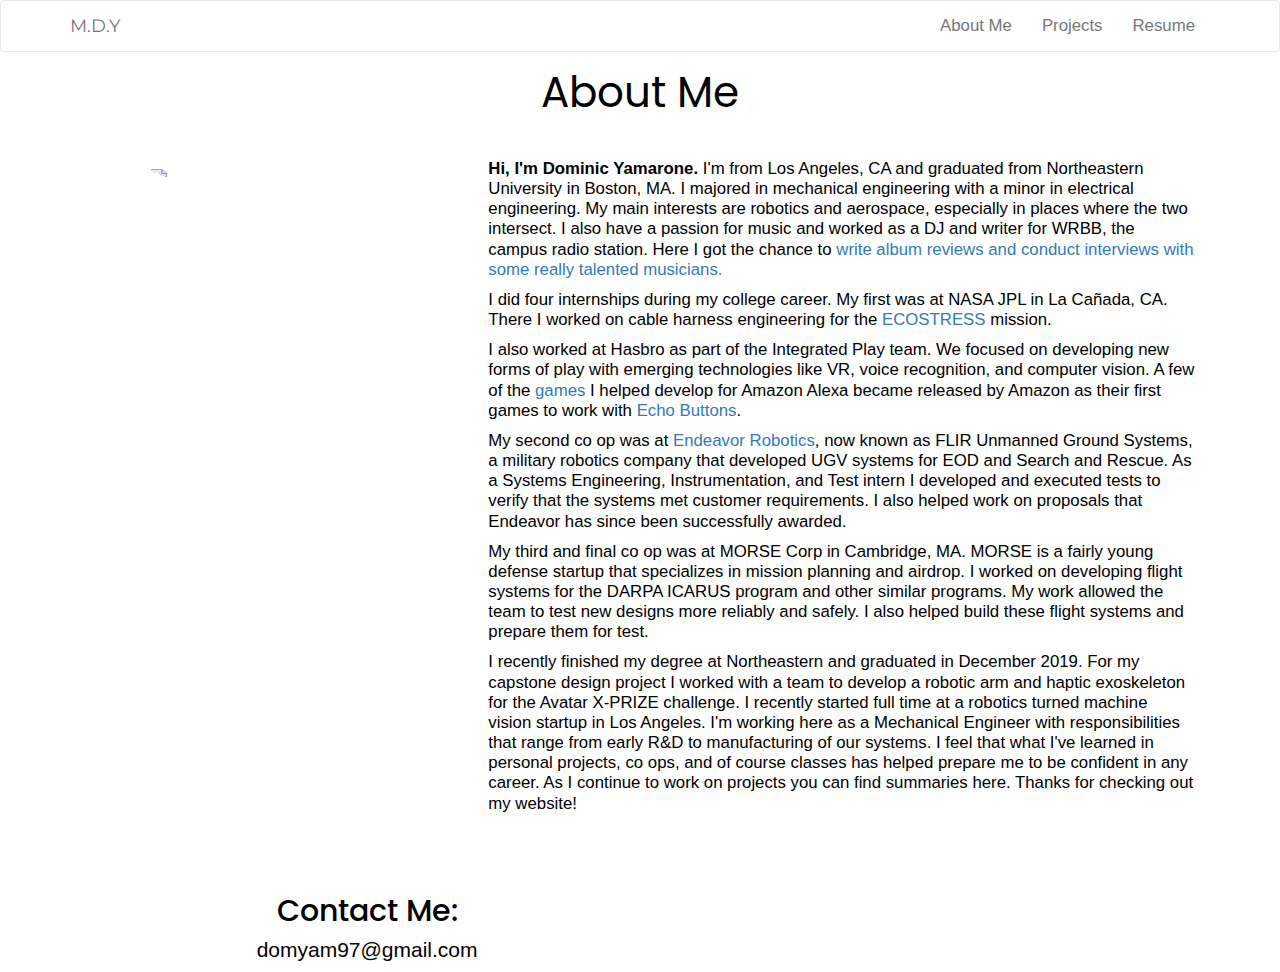
==== about.html @ 54358363 "added google analytics" ====
﻿<!DOCTYPE html>
<html lang="en">
<head>
    <title>DomYam: About Me</title>
    <meta charset="utf-8">
    <meta name="viewport" content="width=device-width, initial-scale=1">

    <script src="https://platform.linkedin.com/badges/js/profile.js" async defer type="text/javascript"></script>

    <link rel="shortcut icon" type="image/png" href="img/icon.png" />
    <link rel="stylesheet" href="https://maxcdn.bootstrapcdn.com/bootstrap/3.3.7/css/bootstrap.min.css">

    <script type="text/javascript" src="https://platform.linkedin.com/badges/js/profile.js" async defer></script>
    <script src="https://ajax.googleapis.com/ajax/libs/jquery/1.12.4/jquery.min.js"></script>
    <script src="https://maxcdn.bootstrapcdn.com/bootstrap/3.3.7/js/bootstrap.min.js"></script>
    <link href="https://fonts.googleapis.com/css?family=Montserrat|Poppins:400,500|Roboto:300,400,500" rel="stylesheet">
    <link rel="stylesheet" href="mdy.css" type="text/css">
</head>
<!-- Google tag (gtag.js) -->
<script async src="https://www.googletagmanager.com/gtag/js?id=G-N19SWR7QVH"></script>
<script>
  window.dataLayer = window.dataLayer || [];
  function gtag(){dataLayer.push(arguments);}
  gtag('js', new Date());

  gtag('config', 'G-N19SWR7QVH');
</script>

<nav class="navbar navbar-default">
    <div class="container">
        <div class="navbar-header">
            <button type="button" class="navbar-toggle" data-toggle="collapse" data-target="#myNavbar">
                <span class="icon-bar"></span>
                <span class="icon-bar"></span>
                <span class="icon-bar"></span>
            </button>
            <a class="navbar-brand" href="index.html" style="font-family:Montserrat;">M.D.Y</a>
        </div>
        <div class="collapse navbar-collapse" id="myNavbar">
            <ul class="nav navbar-nav navbar-right">
                <li><a href="#">About Me</a></li>
                <li><a href="index.html#projects">Projects</a></li>
                <li><a href="resume.pdf">Resume</a></li>
            </ul>
        </div>
    </div>
</nav>

<body class="bg-1">
    <div class="container-fluid text-center">
        <h2 class="poppins" style="font-size:3em;">About Me</h2>
    </div>
    <div class="container-fluid text-center">
        <div class="row">
            <div class="col-sm-3 col-sm-offset-1">
                <img class="img-circle img-responsive" src="img/headshot.jpg" style="padding-top:20px; max-width:90%;"/>
            </div>
            <div class="container-fluid col-sm-8" style="text-align:left;">
                <p>
                    <b>Hi, I'm Dominic Yamarone. </b> I'm from Los Angeles, CA and graduated from Northeastern University in Boston, MA. I majored in mechanical
                    engineering with a minor in electrical engineering. My main interests are robotics
                    and aerospace, especially in places where the two intersect. I also have a passion for music and worked as a DJ and writer
		    for WRBB, the campus radio station. Here I got the chance to <a href="http://wrbbradio.org/author/dominic-yamarone/">write album reviews and conduct interviews with some really talented musicians.</a> 
                </p>
                <p>
                    I did four  internships during my college career. My first was at NASA JPL in La Ca&#241;ada, CA. There I
                    worked on cable harness engineering for the <a href="https://www.nasa.gov/mission_pages/ecostress">ECOSTRESS</a> mission.
                </p>
                <p>
                    I also worked at
                    Hasbro as part of the Integrated Play team. We focused on developing new forms of play with emerging technologies like VR, voice recognition,
                    and computer vision. A few of the <a href="https://techcrunch.com/2017/12/19/amazons-echo-buttons-get-their-own-version-of-trivial-pursuit/">games</a> I helped develop for Amazon Alexa became released by Amazon as their first games to work with <a href="https://www.youtube.com/watch?v=tfVTTG5cedQ">Echo Buttons</a>.
                </p>

                <p>
                    My second co op was at <a href="https://www.flir.com/uis/ugs"> Endeavor Robotics</a>, now known as FLIR Unmanned Ground Systems, a military robotics company that developed UGV systems for EOD and Search and Rescue. As
                    a Systems Engineering, Instrumentation, and Test intern I developed and executed tests to verify that the systems met customer requirements.
                    I also helped work on proposals that Endeavor has since been successfully awarded.
                </p>
                
                <p>
                    My third and final co op was at MORSE Corp in Cambridge, MA. MORSE is a fairly young defense startup that specializes in
                    mission planning and airdrop. I worked on developing flight systems for the DARPA ICARUS program and other similar programs.
                    My work allowed the team to test new designs more reliably and safely. I also helped build these flight systems and prepare them for test.
                </p>
                
                <p>
                    I recently finished my degree at Northeastern and graduated in December 2019. For my capstone design project I worked with a team to develop a robotic arm and haptic exoskeleton for the Avatar X-PRIZE challenge. I recently started full time
		    at a robotics turned machine vision startup in Los Angeles. I'm working here as a Mechanical Engineer with responsibilities that range from early R&D to manufacturing of our systems. 
                    I feel that what I've learned in personal projects, co ops, and of course classes has helped prepare me to be confident in any career. As I continue to work on projects you can find summaries here.
                    Thanks for checking out my website!
                </p>
            </div>
        </div>
    </div>
    <div class="row">
        <div class="col-sm-5 col-sm-offset-1 text-center poppins">
            <h2>Contact Me:</h2>
            <p></p>
            <p>domyam97@gmail.com</p>
        </div>
        <div class="badge-base LI-profile-badge" data-locale="en_US" data-size="medium" data-theme="light" data-type="HORIZONTAL" data-vanity="dominic-yamarone-505b64128" data-version="v1">
            <a class="badge-base__link LI-simple-link" href="https://www.linkedin.com/in/dominic-yamarone-505b64128?trk=profile-badge">
            </a>
        </div>              
    </div>
</body>
</footer>

</footer
</html>
---- mdy.css ----
.bg-1 { 
       background-color: #E9E9E9; /* Light Grey */
        color: #000000;
       background: url(img_bk/striped_lens.png) repeat 0 0;
}

h1{
    font: 3em "Montserrat", sans-serif;
    line-height:1.8;
    margin-top:5px;
    margin-bottom:5px;
}

.carousel-caption{
    font: 1em "Poppins", sans-serif;
    text-shadow: .1em .1em #111111;
}

.vcenter {
    display: inline-block;
    vertical-align: middle;
    float: none;
}
.bg-h {
    background-image: url(img_bk/background2.jpg);
    color: #ffffff;
    /* Full height */
    height: 30em;
    position: relative;
    /* Center and scale the image nicely */
    background-position: center;
    background-repeat: no-repeat;
    background-size: cover;
}
.bg-2 { 
       background-color: ##f2f2f2; /* Subdued Blue */
       color = #ffffff;
}
.poppins{
	font: 1.25em "Poppins", sans-serif;
        line-height: 1;
}
.git {
    float: right;
    max-width: 120px;
    padding-right: 50px;
}
.yt {
    float: right;
    max-width: 80px;
    padding-right: 50px;
}
.title {
    font: 3em "Montserrat", sans-serif;
    line-height: 1.8;
    position: absolute;
    top: 50%;
    left: 50%;
    transform: translate(-50%, -50%);
}
.logo {
    font: 3em "Montserrat", sans-serif;
    line-height: 1.8;
}
.ver_cent{
       margin-top: auto;
       margin-bottom: auto;
}
.text_box {
    padding-top: 20px;
    text-align: left;
    border: ridge;
    border-color: #808080; 
    background: #f2f2f2;
    border-radius: 25px;
    margin-bottom: 20px;
}

.heading{
	font-size:1.75em; 
	font-weight:bold;
	margin-bottom: 25px;
}
.container-fluid {
       padding-bottom: 25px;
       padding-left:50px;
       padding-right:50px;
       
}
.navbar{
       margin-bottom: 0px;
       background-color: #ffffff;
}
p {
	font: 1.2em "Roboto Light", sans-serif;
        line-height: 1.2;
        margin-top: 10px;
}
li {
	font: 1.2em "Roboto Light", sans-serif;
}
.text_li {
	    font: 1.2em "Roboto Light", sans-serif;
        line-height: 1.2;
        margin-top: 10px;
}
.carousel-pad {
       padding-top: 0px;
       padding-bottom: 10px;
}
.car-img{
       max-height:500px;
       margin-left: auto;
}
footer{
       padding-top:50px;
}
.bg-4 { 
       background-color: #E9E9E9;
       color: #000000;
}
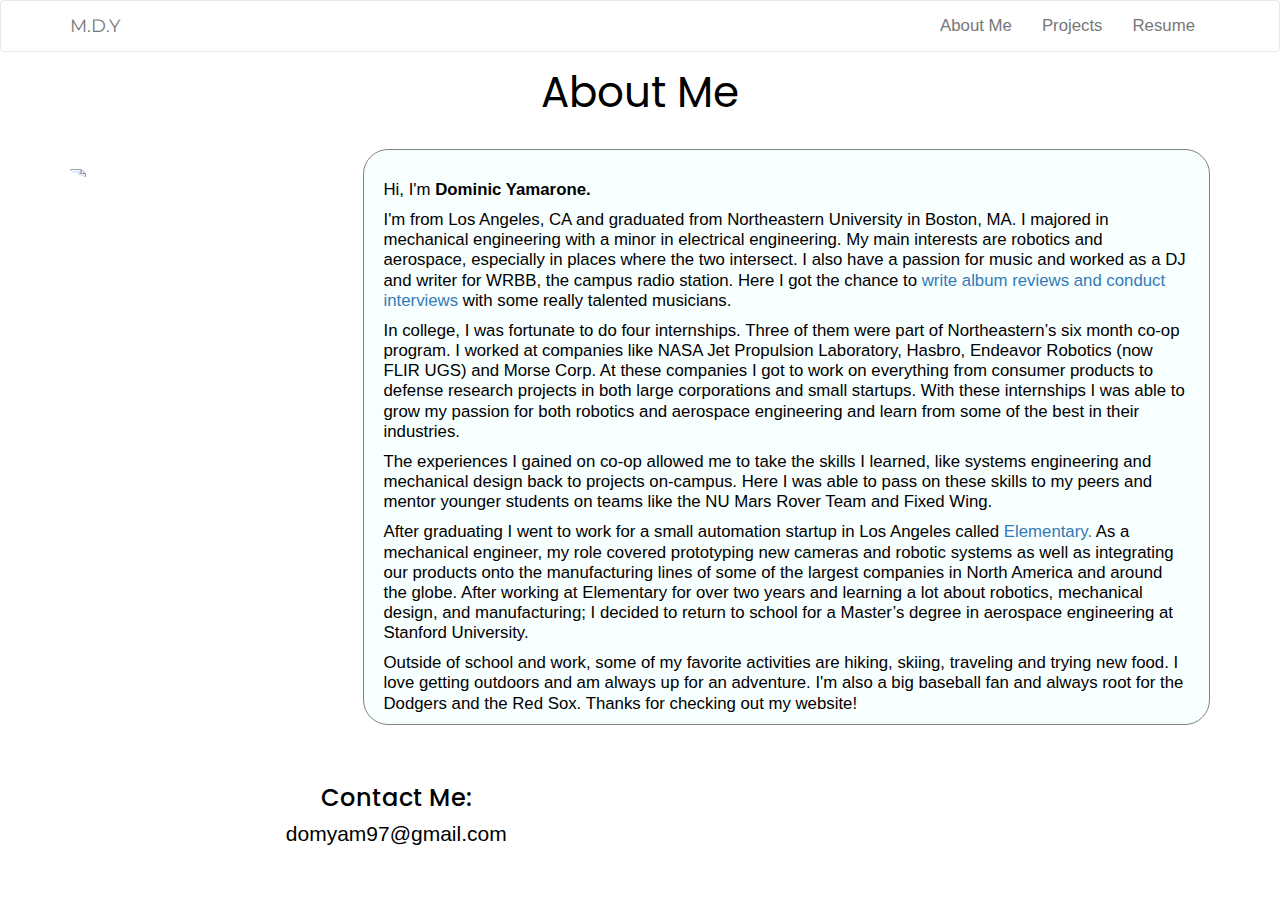
==== commit c8088778: "updating the about page" ====
--- a/about.html
+++ b/about.html
@@ -50,62 +50,52 @@
     <div class="container-fluid text-center">
         <h2 class="poppins" style="font-size:3em;">About Me</h2>
     </div>
-    <div class="container-fluid text-center">
+    <div class="container text-center">
         <div class="row">
-            <div class="col-sm-3 col-sm-offset-1">
-                <img class="img-circle img-responsive" src="img/headshot.jpg" style="padding-top:20px; max-width:90%;"/>
+            <div class="col-sm-3">
+                <img class="img-circle img-responsive" src="img/headshot.jpg" style="padding-top:20px; max-width:100%;"/>
             </div>
-            <div class="container-fluid col-sm-8" style="text-align:left;">
-                <p>
-                    <b>Hi, I'm Dominic Yamarone. </b> I'm from Los Angeles, CA and graduated from Northeastern University in Boston, MA. I majored in mechanical
-                    engineering with a minor in electrical engineering. My main interests are robotics
-                    and aerospace, especially in places where the two intersect. I also have a passion for music and worked as a DJ and writer
-		    for WRBB, the campus radio station. Here I got the chance to <a href="http://wrbbradio.org/author/dominic-yamarone/">write album reviews and conduct interviews with some really talented musicians.</a> 
-                </p>
-                <p>
-                    I did four  internships during my college career. My first was at NASA JPL in La Ca&#241;ada, CA. There I
-                    worked on cable harness engineering for the <a href="https://www.nasa.gov/mission_pages/ecostress">ECOSTRESS</a> mission.
-                </p>
-                <p>
-                    I also worked at
-                    Hasbro as part of the Integrated Play team. We focused on developing new forms of play with emerging technologies like VR, voice recognition,
-                    and computer vision. A few of the <a href="https://techcrunch.com/2017/12/19/amazons-echo-buttons-get-their-own-version-of-trivial-pursuit/">games</a> I helped develop for Amazon Alexa became released by Amazon as their first games to work with <a href="https://www.youtube.com/watch?v=tfVTTG5cedQ">Echo Buttons</a>.
-                </p>
+            <div class="col-sm-9" style=text-align:left;>
+                <div class="text_box" style="padding-left:20px; padding-right:20px; background:#f8ffff; border-width:thin;">
+                    <p>
+                        Hi, I'm <b>Dominic Yamarone.</b> 
+                    </p>
+                    <p>
+                        I'm from Los Angeles, CA and graduated from Northeastern University in Boston, MA. I majored in mechanical engineering with a minor in electrical engineering. My main interests are robotics and aerospace, especially in places where the two intersect. I also have a passion for music and worked as a DJ and writer for WRBB, the campus radio station. Here I got the chance to <a href="https://wrbbradio.org/author/dominic-yamarone/">write album reviews and conduct interviews</a> with some really talented musicians.
+                    </p>
 
-                <p>
-                    My second co op was at <a href="https://www.flir.com/uis/ugs"> Endeavor Robotics</a>, now known as FLIR Unmanned Ground Systems, a military robotics company that developed UGV systems for EOD and Search and Rescue. As
-                    a Systems Engineering, Instrumentation, and Test intern I developed and executed tests to verify that the systems met customer requirements.
-                    I also helped work on proposals that Endeavor has since been successfully awarded.
-                </p>
-                
-                <p>
-                    My third and final co op was at MORSE Corp in Cambridge, MA. MORSE is a fairly young defense startup that specializes in
-                    mission planning and airdrop. I worked on developing flight systems for the DARPA ICARUS program and other similar programs.
-                    My work allowed the team to test new designs more reliably and safely. I also helped build these flight systems and prepare them for test.
-                </p>
-                
-                <p>
-                    I recently finished my degree at Northeastern and graduated in December 2019. For my capstone design project I worked with a team to develop a robotic arm and haptic exoskeleton for the Avatar X-PRIZE challenge. I recently started full time
-		    at a robotics turned machine vision startup in Los Angeles. I'm working here as a Mechanical Engineer with responsibilities that range from early R&D to manufacturing of our systems. 
-                    I feel that what I've learned in personal projects, co ops, and of course classes has helped prepare me to be confident in any career. As I continue to work on projects you can find summaries here.
-                    Thanks for checking out my website!
-                </p>
+                    <p> 
+                        In college, I was fortunate to do four internships. Three of them were part of Northeastern’s six month co-op program. I worked at companies like NASA Jet Propulsion Laboratory, 
+                        Hasbro, Endeavor Robotics (now FLIR UGS) and Morse Corp. At these companies I got to work on everything from consumer products to defense research projects in both large corporations and small startups. With these internships I was able to grow my passion for both robotics and aerospace engineering and learn from some of the best in their industries. 
+                    </p>
+                    <p>
+                        The experiences I gained on co-op allowed me to take the skills I learned, like systems engineering and mechanical design back to projects on-campus. Here I was able to pass on 
+                        these skills to my peers and mentor younger students on teams like the NU Mars Rover Team and Fixed Wing. 
+                    </p>
+                    <p>
+                        After graduating I went to work for a small automation startup in Los Angeles called <a href="https://elementaryml.com">Elementary.</a> As a mechanical engineer, my role covered 
+                        prototyping new cameras and robotic systems as well as integrating our products onto the manufacturing lines of some of the largest companies in North America and around the globe. After working at Elementary for over two years and learning a lot about robotics, mechanical design, and manufacturing; I decided to return to school for a Master’s degree in aerospace engineering at Stanford University. 
+                    </p>
+                    <p>
+                        Outside of school and work, some of my favorite activities are hiking, skiing, traveling and trying new food. I love getting outdoors and am always up for an adventure. I'm also a big baseball fan and always root for the Dodgers and the Red Sox. Thanks for checking out my website! 
+                    </p>
+                </div>
             </div>
         </div>
-    </div>
-    <div class="row">
-        <div class="col-sm-5 col-sm-offset-1 text-center poppins">
-            <h2>Contact Me:</h2>
-            <p></p>
-            <p>domyam97@gmail.com</p>
+        <div class="row" style = "padding-top:20px;">
+            <div class="col-sm-5 col-sm-offset-1 text-center poppins">
+                <h3>Contact Me:</h3>
+                <p></p>
+                <p>domyam97@gmail.com</p>
+            </div>
+            <div class="col-sm-6 text-center poppins">
+                <div class="badge-base LI-profile-badge" data-locale="en_US" data-size="medium" data-theme="light" data-type="HORIZONTAL" data-vanity="dominic-yamarone-505b64128" data-version="v1">
+                    <a class="badge-base__link LI-simple-link" href="https://www.linkedin.com/in/dominic-yamarone-505b64128?trk=profile-badge">
+                    </a>
+                </div>
+            </div>             
         </div>
-        <div class="badge-base LI-profile-badge" data-locale="en_US" data-size="medium" data-theme="light" data-type="HORIZONTAL" data-vanity="dominic-yamarone-505b64128" data-version="v1">
-            <a class="badge-base__link LI-simple-link" href="https://www.linkedin.com/in/dominic-yamarone-505b64128?trk=profile-badge">
-            </a>
-        </div>              
     </div>
 </body>
 </footer>
-
-</footer
 </html>
--- a/mdy.css
+++ b/mdy.css
@@ -69,7 +69,7 @@
 .text_box {
     padding-top: 20px;
     text-align: left;
-    border: ridge;
+    border: solid;
     border-color: #808080; 
     background: #f2f2f2;
     border-radius: 25px;
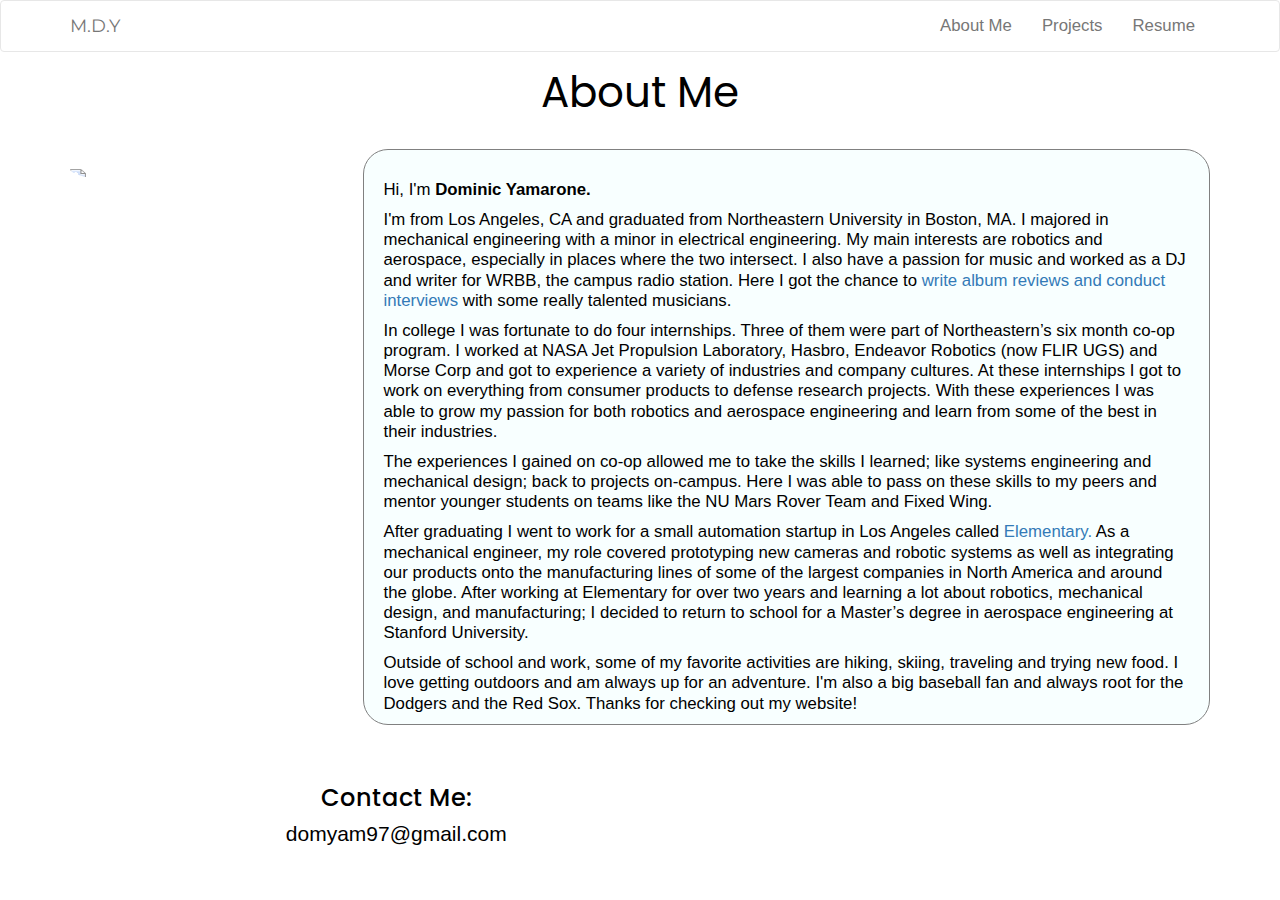
==== commit ef44853f: "fine tuning About page" ====
--- a/about.html
+++ b/about.html
@@ -65,11 +65,10 @@
                     </p>
 
                     <p> 
-                        In college, I was fortunate to do four internships. Three of them were part of Northeastern’s six month co-op program. I worked at companies like NASA Jet Propulsion Laboratory, 
-                        Hasbro, Endeavor Robotics (now FLIR UGS) and Morse Corp. At these companies I got to work on everything from consumer products to defense research projects in both large corporations and small startups. With these internships I was able to grow my passion for both robotics and aerospace engineering and learn from some of the best in their industries. 
+                        In college I was fortunate to do four internships. Three of them were part of Northeastern’s six month co-op program. I worked at NASA Jet Propulsion Laboratory, Hasbro, Endeavor Robotics (now FLIR UGS) and Morse Corp and got to experience a variety of industries and company cultures. At these internships I got to work on everything from consumer products to defense research projects. With these experiences I was able to grow my passion for both robotics and aerospace engineering and learn from some of the best in their industries. 
                     </p>
                     <p>
-                        The experiences I gained on co-op allowed me to take the skills I learned, like systems engineering and mechanical design back to projects on-campus. Here I was able to pass on 
+                        The experiences I gained on co-op allowed me to take the skills I learned; like systems engineering and mechanical design; back to projects on-campus. Here I was able to pass on 
                         these skills to my peers and mentor younger students on teams like the NU Mars Rover Team and Fixed Wing. 
                     </p>
                     <p>
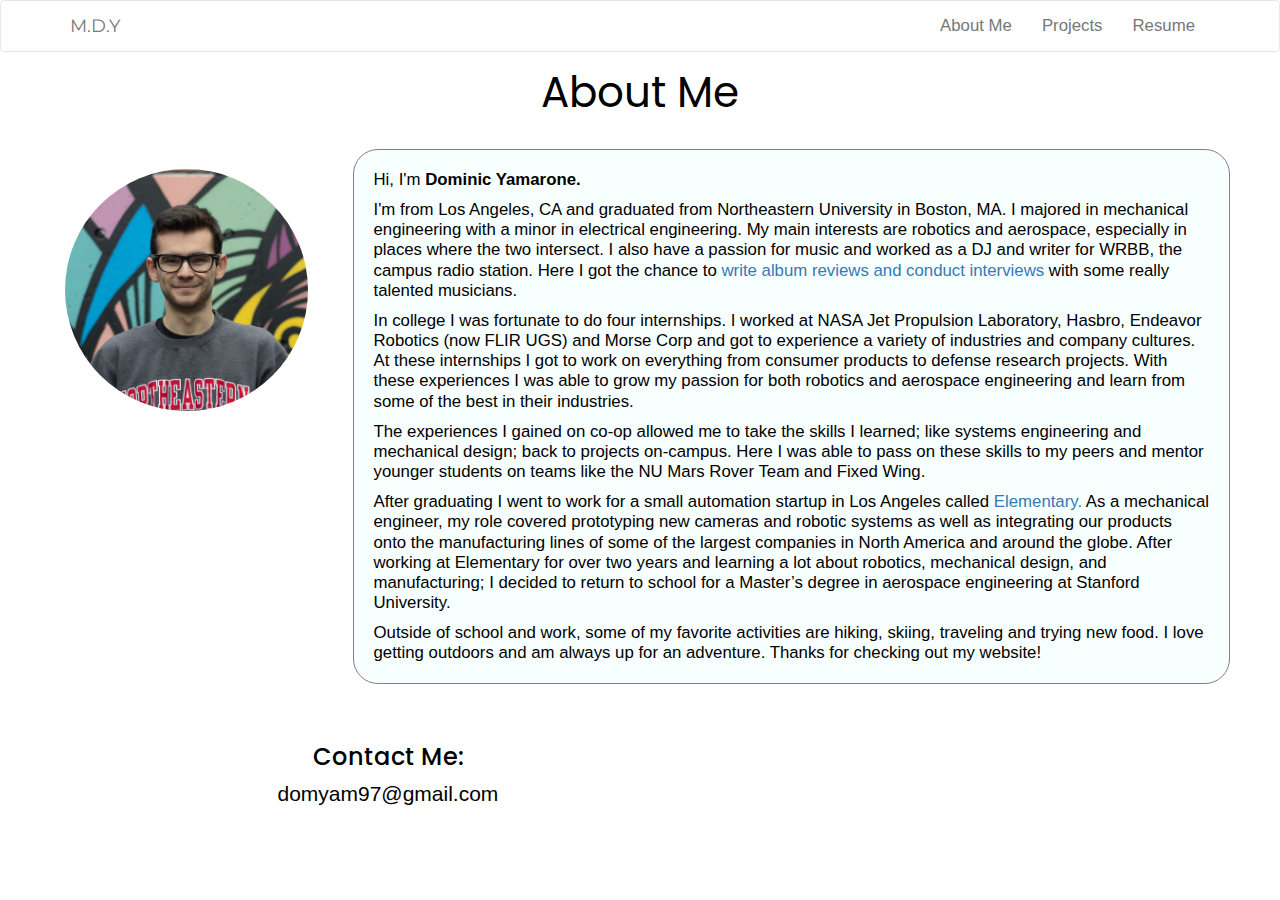
==== commit 7c57e8c3: "resized headshot for faster loading" ====
--- a/about.html
+++ b/about.html
@@ -1,6 +1,16 @@
 ﻿<!DOCTYPE html>
 <html lang="en">
 <head>
+    <!-- Google tag (gtag.js) -->
+    <script async src="https://www.googletagmanager.com/gtag/js?id=G-N19SWR7QVH"></script>
+    <script>
+      window.dataLayer = window.dataLayer || [];
+      function gtag(){dataLayer.push(arguments);}
+      gtag('js', new Date());
+
+      gtag('config', 'G-N19SWR7QVH');
+    </script>
+        
     <title>DomYam: About Me</title>
     <meta charset="utf-8">
     <meta name="viewport" content="width=device-width, initial-scale=1">
@@ -16,15 +26,6 @@
     <link href="https://fonts.googleapis.com/css?family=Montserrat|Poppins:400,500|Roboto:300,400,500" rel="stylesheet">
     <link rel="stylesheet" href="mdy.css" type="text/css">
 </head>
-<!-- Google tag (gtag.js) -->
-<script async src="https://www.googletagmanager.com/gtag/js?id=G-N19SWR7QVH"></script>
-<script>
-  window.dataLayer = window.dataLayer || [];
-  function gtag(){dataLayer.push(arguments);}
-  gtag('js', new Date());
-
-  gtag('config', 'G-N19SWR7QVH');
-</script>
 
 <nav class="navbar navbar-default">
     <div class="container">
@@ -50,33 +51,31 @@
     <div class="container-fluid text-center">
         <h2 class="poppins" style="font-size:3em;">About Me</h2>
     </div>
-    <div class="container text-center">
+    <div class="container-fluid text-center">
         <div class="row">
-            <div class="col-sm-3">
-                <img class="img-circle img-responsive" src="img/headshot.jpg" style="padding-top:20px; max-width:100%;"/>
+            <div class="col-lg-3">
+                <img class="img-circle img-responsive" src="img/headshotB.jpg" style="padding:20px 15px; width: 100%; max-width:400px; display:inline;"/>
             </div>
-            <div class="col-sm-9" style=text-align:left;>
-                <div class="text_box" style="padding-left:20px; padding-right:20px; background:#f8ffff; border-width:thin;">
-                    <p>
+            <div class="col-lg-9" style="text-align:left; max-width: 1000px;">
+                <div class="text_box" style="padding:10px 20px; background:#f8ffff; border-width:thin;">
+                    <p class ="block_text">
                         Hi, I'm <b>Dominic Yamarone.</b> 
                     </p>
-                    <p>
+                    <p class ="block_text">
                         I'm from Los Angeles, CA and graduated from Northeastern University in Boston, MA. I majored in mechanical engineering with a minor in electrical engineering. My main interests are robotics and aerospace, especially in places where the two intersect. I also have a passion for music and worked as a DJ and writer for WRBB, the campus radio station. Here I got the chance to <a href="https://wrbbradio.org/author/dominic-yamarone/">write album reviews and conduct interviews</a> with some really talented musicians.
                     </p>
 
-                    <p> 
-                        In college I was fortunate to do four internships. Three of them were part of Northeastern’s six month co-op program. I worked at NASA Jet Propulsion Laboratory, Hasbro, Endeavor Robotics (now FLIR UGS) and Morse Corp and got to experience a variety of industries and company cultures. At these internships I got to work on everything from consumer products to defense research projects. With these experiences I was able to grow my passion for both robotics and aerospace engineering and learn from some of the best in their industries. 
+                    <p class ="block_text"> 
+                        In college I was fortunate to do four internships. I worked at NASA Jet Propulsion Laboratory, Hasbro, Endeavor Robotics (now FLIR UGS) and Morse Corp and got to experience a variety of industries and company cultures. At these internships I got to work on everything from consumer products to defense research projects. With these experiences I was able to grow my passion for both robotics and aerospace engineering and learn from some of the best in their industries. 
                     </p>
-                    <p>
-                        The experiences I gained on co-op allowed me to take the skills I learned; like systems engineering and mechanical design; back to projects on-campus. Here I was able to pass on 
-                        these skills to my peers and mentor younger students on teams like the NU Mars Rover Team and Fixed Wing. 
+                    <p class ="block_text">
+                        The experiences I gained on co-op allowed me to take the skills I learned; like systems engineering and mechanical design; back to projects on-campus. Here I was able to pass on these skills to my peers and mentor younger students on teams like the NU Mars Rover Team and Fixed Wing. 
                     </p>
-                    <p>
-                        After graduating I went to work for a small automation startup in Los Angeles called <a href="https://elementaryml.com">Elementary.</a> As a mechanical engineer, my role covered 
-                        prototyping new cameras and robotic systems as well as integrating our products onto the manufacturing lines of some of the largest companies in North America and around the globe. After working at Elementary for over two years and learning a lot about robotics, mechanical design, and manufacturing; I decided to return to school for a Master’s degree in aerospace engineering at Stanford University. 
+                    <p class ="block_text">
+                        After graduating I went to work for a small automation startup in Los Angeles called <a href="https://elementaryml.com">Elementary.</a> As a mechanical engineer, my role covered prototyping new cameras and robotic systems as well as integrating our products onto the manufacturing lines of some of the largest companies in North America and around the globe. After working at Elementary for over two years and learning a lot about robotics, mechanical design, and manufacturing; I decided to return to school for a Master’s degree in aerospace engineering at Stanford University. 
                     </p>
-                    <p>
-                        Outside of school and work, some of my favorite activities are hiking, skiing, traveling and trying new food. I love getting outdoors and am always up for an adventure. I'm also a big baseball fan and always root for the Dodgers and the Red Sox. Thanks for checking out my website! 
+                    <p class ="block_text">
+                        Outside of school and work, some of my favorite activities are hiking, skiing, traveling and trying new food. I love getting outdoors and am always up for an adventure. Thanks for checking out my website! 
                     </p>
                 </div>
             </div>
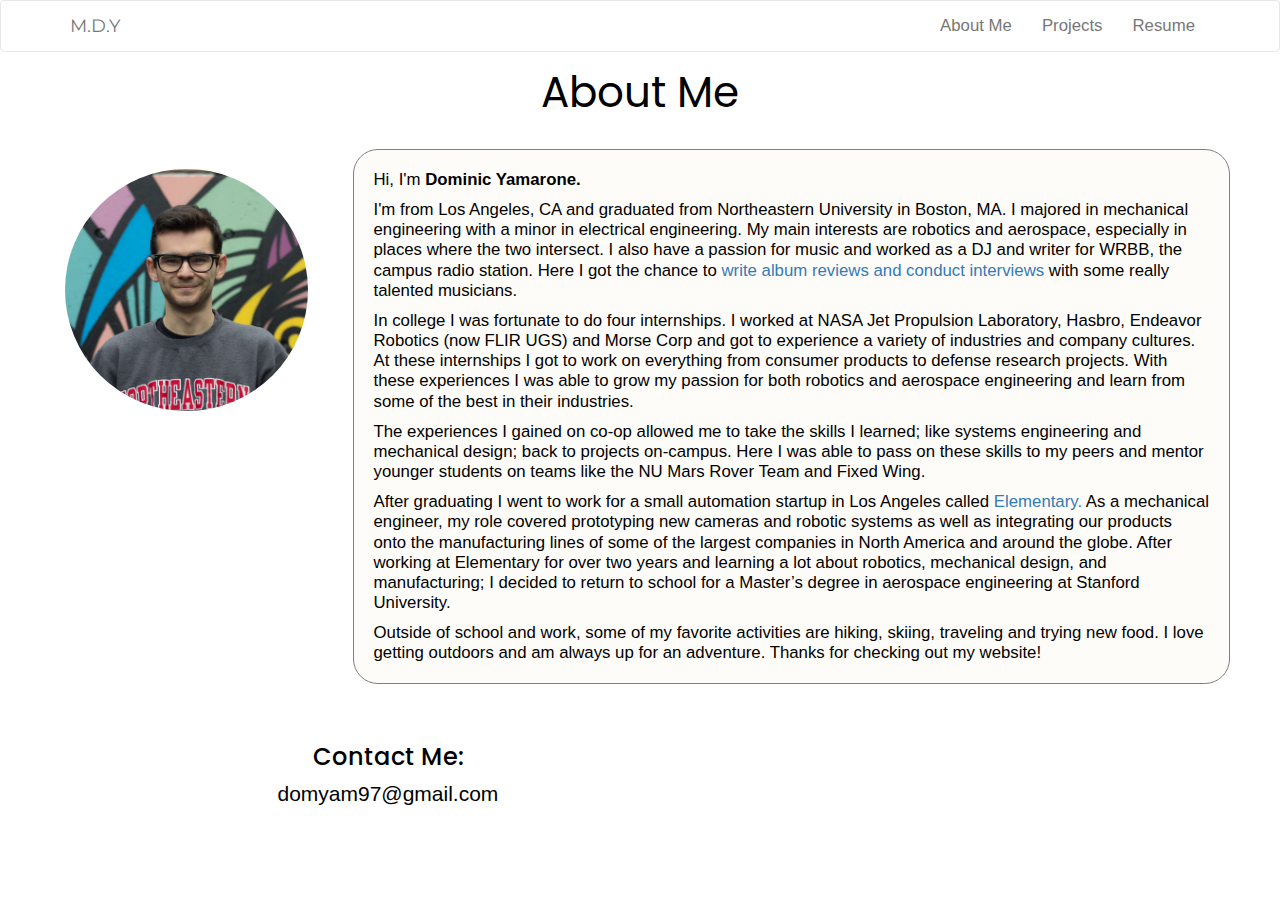
==== commit 8f514de2: "changed text bg color" ====
--- a/about.html
+++ b/about.html
@@ -57,7 +57,7 @@
                 <img class="img-circle img-responsive" src="img/headshotB.jpg" style="padding:20px 15px; width: 100%; max-width:400px; display:inline;"/>
             </div>
             <div class="col-lg-9" style="text-align:left; max-width: 1000px;">
-                <div class="text_box" style="padding:10px 20px; background:#f8ffff; border-width:thin;">
+                <div class="text_box" style="padding:10px 20px; background:#fefcf8; border-width:thin;">
                     <p class ="block_text">
                         Hi, I'm <b>Dominic Yamarone.</b> 
                     </p>
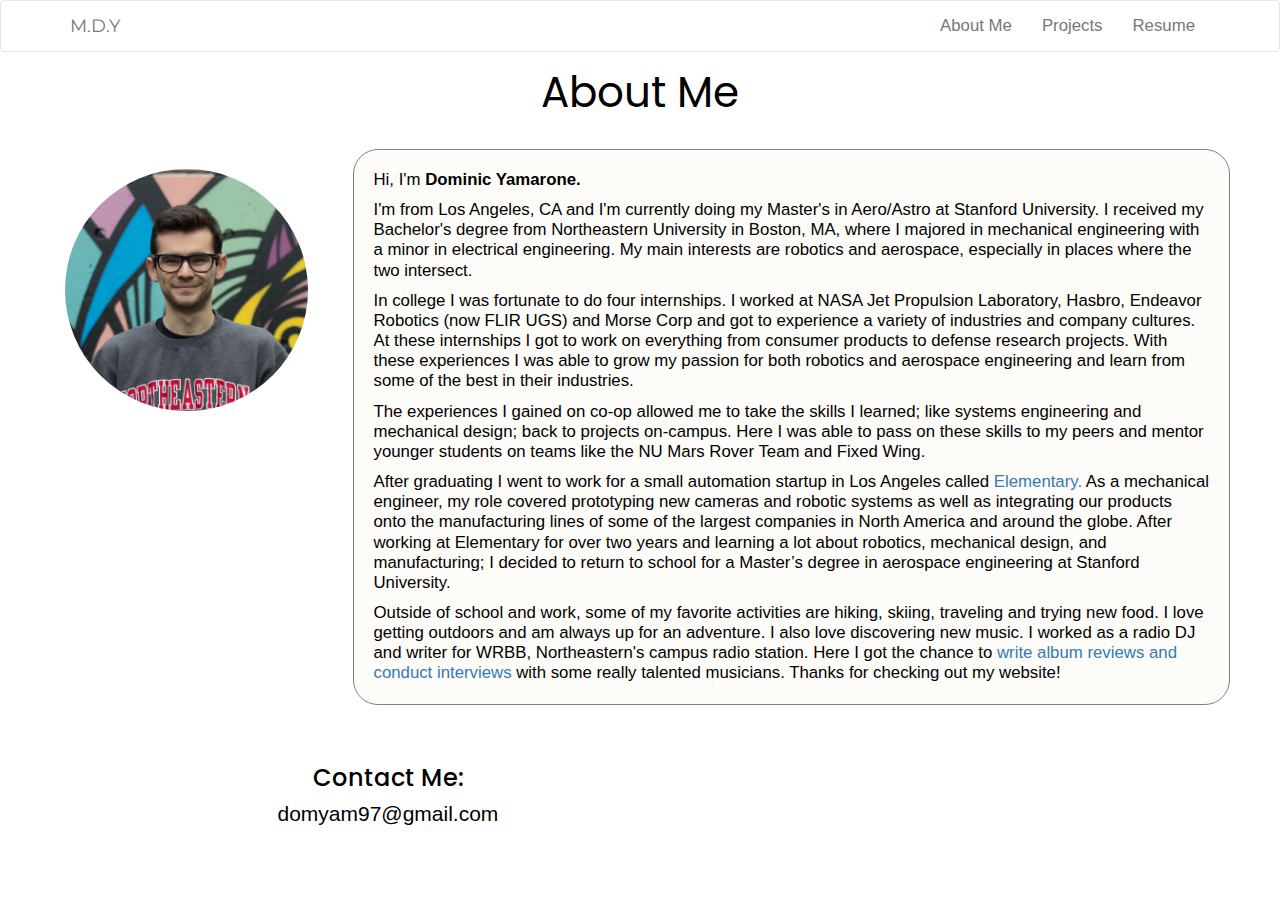
==== commit 4aaf63c4: "Merge pull request #2 from domyam97/update_2022" ====
--- a/about.html
+++ b/about.html
@@ -62,7 +62,7 @@
                         Hi, I'm <b>Dominic Yamarone.</b> 
                     </p>
                     <p class ="block_text">
-                        I'm from Los Angeles, CA and graduated from Northeastern University in Boston, MA. I majored in mechanical engineering with a minor in electrical engineering. My main interests are robotics and aerospace, especially in places where the two intersect. I also have a passion for music and worked as a DJ and writer for WRBB, the campus radio station. Here I got the chance to <a href="https://wrbbradio.org/author/dominic-yamarone/">write album reviews and conduct interviews</a> with some really talented musicians.
+                        I'm from Los Angeles, CA and I'm currently doing my Master's in Aero/Astro at Stanford University. I received my Bachelor's degree from Northeastern University in Boston, MA, where I majored in mechanical engineering with a minor in electrical engineering. My main interests are robotics and aerospace, especially in places where the two intersect. 
                     </p>
 
                     <p class ="block_text"> 
@@ -75,7 +75,7 @@
                         After graduating I went to work for a small automation startup in Los Angeles called <a href="https://elementaryml.com">Elementary.</a> As a mechanical engineer, my role covered prototyping new cameras and robotic systems as well as integrating our products onto the manufacturing lines of some of the largest companies in North America and around the globe. After working at Elementary for over two years and learning a lot about robotics, mechanical design, and manufacturing; I decided to return to school for a Master’s degree in aerospace engineering at Stanford University. 
                     </p>
                     <p class ="block_text">
-                        Outside of school and work, some of my favorite activities are hiking, skiing, traveling and trying new food. I love getting outdoors and am always up for an adventure. Thanks for checking out my website! 
+                        Outside of school and work, some of my favorite activities are hiking, skiing, traveling and trying new food. I love getting outdoors and am always up for an adventure. I also love discovering new music. I worked as a radio DJ and writer for WRBB, Northeastern's campus radio station. Here I got the chance to <a href="https://wrbbradio.org/author/dominic-yamarone/">write album reviews and conduct interviews</a> with some really talented musicians. Thanks for checking out my website! 
                     </p>
                 </div>
             </div>
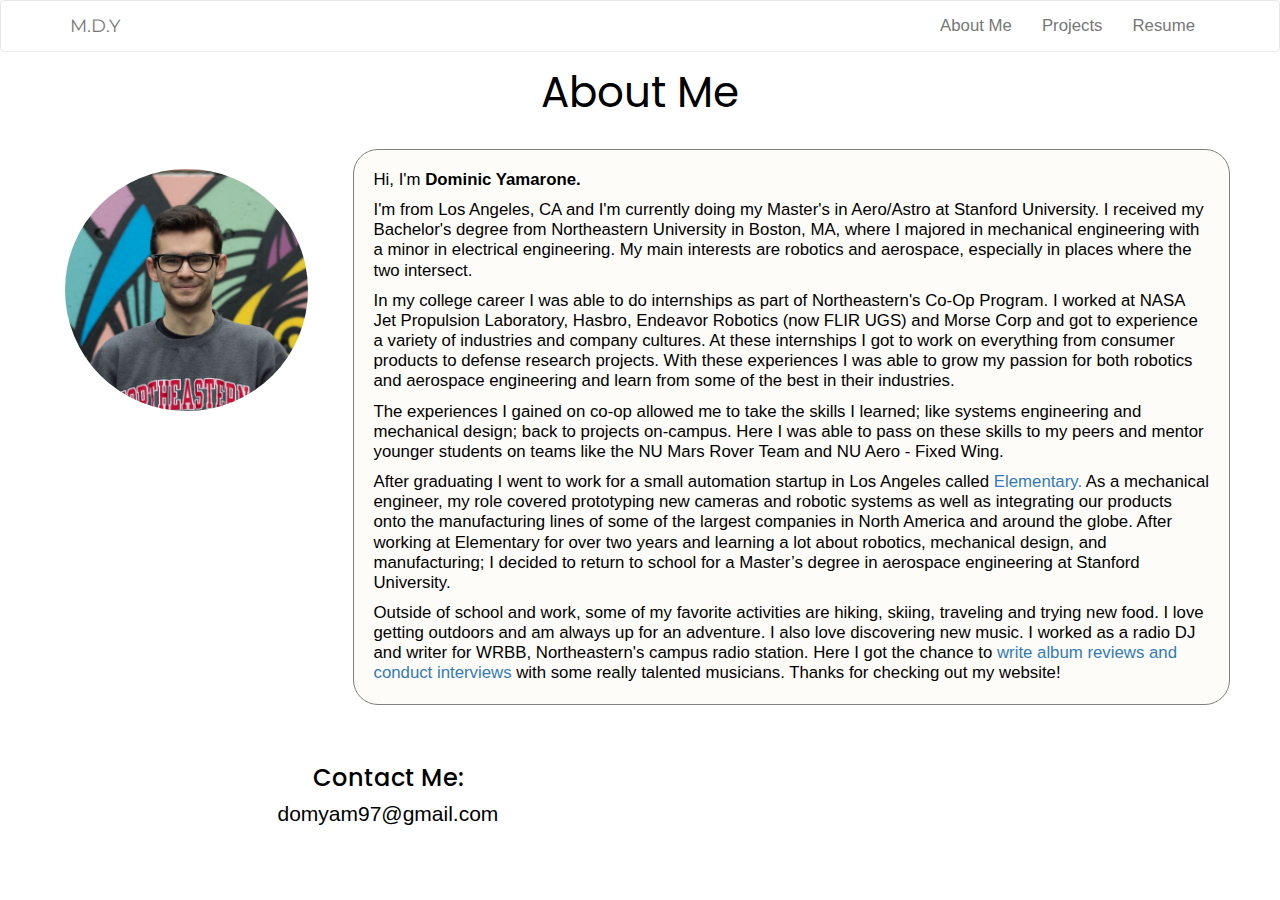
==== commit 2c365174: "updated projects page layout" ====
--- a/about.html
+++ b/about.html
@@ -62,20 +62,37 @@
                         Hi, I'm <b>Dominic Yamarone.</b> 
                     </p>
                     <p class ="block_text">
-                        I'm from Los Angeles, CA and I'm currently doing my Master's in Aero/Astro at Stanford University. I received my Bachelor's degree from Northeastern University in Boston, MA, where I majored in mechanical engineering with a minor in electrical engineering. My main interests are robotics and aerospace, especially in places where the two intersect. 
+                        I'm from Los Angeles, CA and I'm currently doing my Master's in Aero/Astro at Stanford University.
+                         I received my Bachelor's degree from Northeastern University in Boston, MA, where I majored 
+                         in mechanical engineering with a minor in electrical engineering. My main interests are robotics 
+                         and aerospace, especially in places where the two intersect. 
                     </p>
 
                     <p class ="block_text"> 
-                        In college I was fortunate to do four internships. I worked at NASA Jet Propulsion Laboratory, Hasbro, Endeavor Robotics (now FLIR UGS) and Morse Corp and got to experience a variety of industries and company cultures. At these internships I got to work on everything from consumer products to defense research projects. With these experiences I was able to grow my passion for both robotics and aerospace engineering and learn from some of the best in their industries. 
+                        In my college career I was able to do internships as part of Northeastern's Co-Op Program. I worked at NASA Jet Propulsion Laboratory, 
+                        Hasbro, Endeavor Robotics (now FLIR UGS) and Morse Corp and got to experience a variety of industries and company cultures. 
+                        At these internships I got to work on everything from consumer products to defense research projects. With these experiences I was able
+                         to grow my passion for both robotics and aerospace engineering and learn from some of the best in their industries. 
                     </p>
                     <p class ="block_text">
-                        The experiences I gained on co-op allowed me to take the skills I learned; like systems engineering and mechanical design; back to projects on-campus. Here I was able to pass on these skills to my peers and mentor younger students on teams like the NU Mars Rover Team and Fixed Wing. 
+                        The experiences I gained on co-op allowed me to take the skills I learned; like systems engineering and mechanical design; 
+                        back to projects on-campus. Here I was able to pass on these skills to my peers and mentor younger students on teams like 
+                        the NU Mars Rover Team and NU Aero - Fixed Wing. 
                     </p>
                     <p class ="block_text">
-                        After graduating I went to work for a small automation startup in Los Angeles called <a href="https://elementaryml.com">Elementary.</a> As a mechanical engineer, my role covered prototyping new cameras and robotic systems as well as integrating our products onto the manufacturing lines of some of the largest companies in North America and around the globe. After working at Elementary for over two years and learning a lot about robotics, mechanical design, and manufacturing; I decided to return to school for a Master’s degree in aerospace engineering at Stanford University. 
+                        After graduating I went to work for a small automation startup in Los Angeles called 
+                        <a href="https://elementaryml.com">Elementary.</a> As a mechanical engineer, 
+                        my role covered prototyping new cameras and robotic systems as well as integrating our products onto the manufacturing 
+                        lines of some of the largest companies in North America and around the globe. After working at Elementary for over 
+                        two years and learning a lot about robotics, mechanical design, and manufacturing; I decided to return to school for a 
+                        Master’s degree in aerospace engineering at Stanford University. 
                     </p>
                     <p class ="block_text">
-                        Outside of school and work, some of my favorite activities are hiking, skiing, traveling and trying new food. I love getting outdoors and am always up for an adventure. I also love discovering new music. I worked as a radio DJ and writer for WRBB, Northeastern's campus radio station. Here I got the chance to <a href="https://wrbbradio.org/author/dominic-yamarone/">write album reviews and conduct interviews</a> with some really talented musicians. Thanks for checking out my website! 
+                        Outside of school and work, some of my favorite activities are hiking, skiing, traveling and trying new food. 
+                        I love getting outdoors and am always up for an adventure. I also love discovering new music. I worked as a radio DJ and
+                         writer for WRBB, Northeastern's campus radio station. Here I got the chance to 
+                         <a href="https://wrbbradio.org/author/dominic-yamarone/">write album reviews and conduct interviews</a> 
+                         with some really talented musicians. Thanks for checking out my website! 
                     </p>
                 </div>
             </div>
